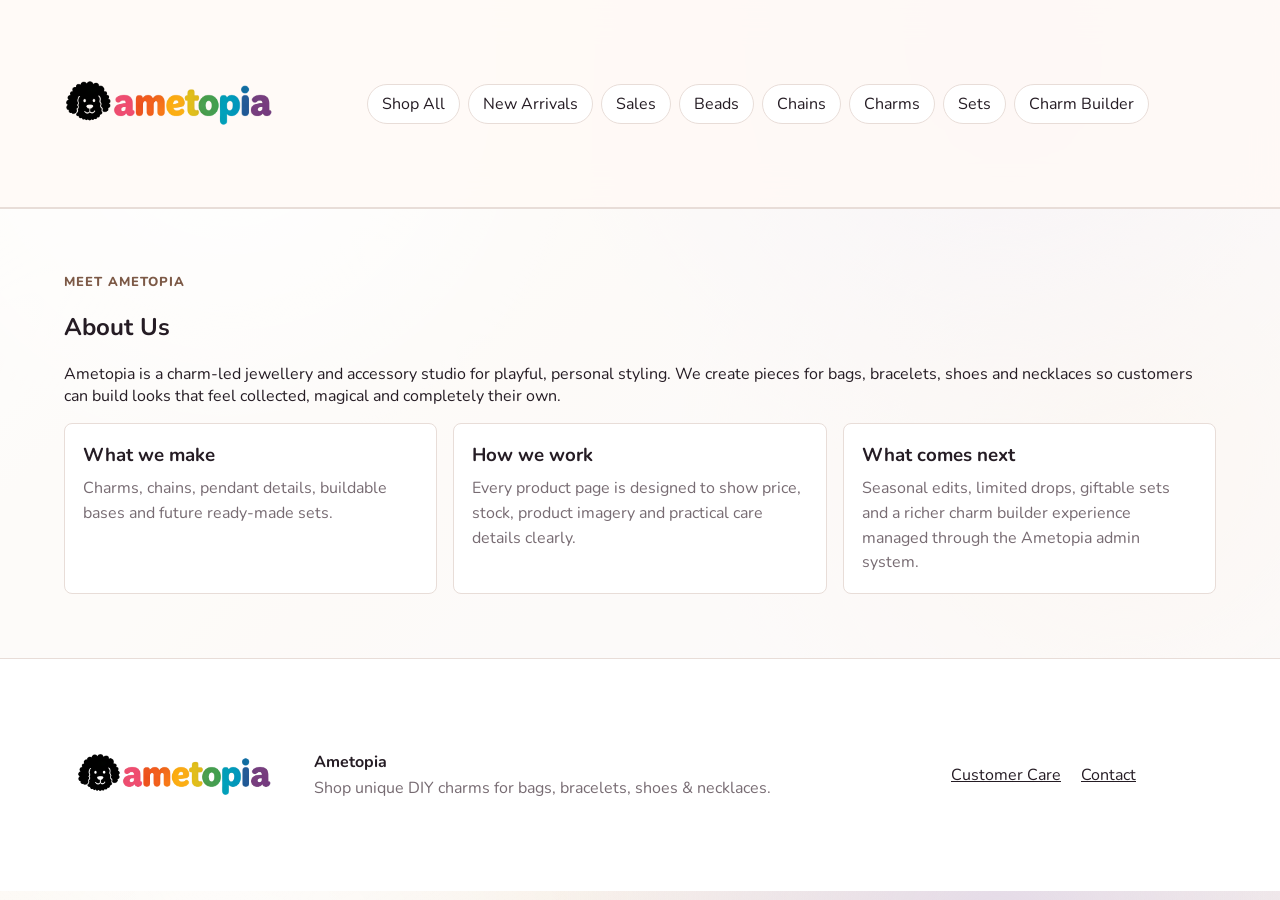
==== about.html @ 1df67c60 "Build Ametopia storefront" ====
<!doctype html>
<html lang="en">
  <head>
    <meta charset="utf-8">
    <meta name="viewport" content="width=device-width, initial-scale=1">
    <title>Meet Ametopia | About Us</title>
    <link rel="stylesheet" href="styles.css">
  </head>
  <body>
    <header class="site-header">
      <a class="brand" href="index.html#home" aria-label="Ametopia home"><img src="assets/ametopia-logo.png" alt="Ametopia"></a>
      <nav class="nav" aria-label="Main navigation">
        <a href="index.html?filter=all#shop">Shop All</a>
        <a href="index.html#newArrivalsSection">New Arrivals</a>
        <a href="index.html#salesSection">Sales</a>
        <a href="index.html?filter=Beads#shop">Beads</a>
        <a href="index.html?filter=Chains#shop">Chains</a>
        <a href="index.html?filter=Charms#shop">Charms</a>
        <a href="index.html#setsSection">Sets</a>
        <a href="builder.html">Charm Builder</a>
      </nav>
    </header>
    <main class="content-page">
      <section class="terms-panel standalone-page">
        <p class="kicker">Meet Ametopia</p>
        <h1>About Us</h1>
        <p>Ametopia is a charm-led jewellery and accessory studio for playful, personal styling. We create pieces for bags, bracelets, shoes and necklaces so customers can build looks that feel collected, magical and completely their own.</p>
        <div class="terms-grid">
          <article><h3>What we make</h3><p>Charms, chains, pendant details, buildable bases and future ready-made sets.</p></article>
          <article><h3>How we work</h3><p>Every product page is designed to show price, stock, product imagery and practical care details clearly.</p></article>
          <article><h3>What comes next</h3><p>Seasonal edits, limited drops, giftable sets and a richer charm builder experience managed through the Ametopia admin system.</p></article>
        </div>
      </section>
    </main>
    <footer>
      <img src="assets/ametopia-logo.png" alt="Ametopia">
      <div><strong>Ametopia</strong><p>Shop unique DIY charms for bags, bracelets, shoes & necklaces.</p></div>
      <a href="customer-care.html">Customer Care</a>
      <a href="contact.html">Contact</a>
    </footer>
  </body>
</html>
---- styles.css ----
@import url("https://fonts.googleapis.com/css2?family=Nunito:wght@300;400;500;600;700;800&display=swap");

:root {
  color-scheme: light;
  --ink: #251c24;
  --muted: #776b72;
  --line: #e8ddd8;
  --rose: #b9868f;
  --mauve: #9f8aa8;
  --sage: #8f9d8a;
  --brown: #7c5946;
  --brown-light: #b68b72;
  --cream: #fbf4ea;
  --mist: #f3eef7;
  --paper: #fcf8f2;
  --photo-bg: #fffaf7;
  --white: #ffffff;
  --shadow: 0 18px 50px rgba(74, 56, 70, 0.13);
}

* { box-sizing: border-box; }
[hidden] { display: none !important; }
html { scroll-behavior: smooth; }
body {
  margin: 0;
  background:
    radial-gradient(circle at 18% 12%, rgba(255, 255, 255, 0.95), transparent 22rem),
    radial-gradient(circle at 78% 4%, rgba(221, 211, 232, 0.7), transparent 28rem),
    radial-gradient(circle at 88% 52%, rgba(245, 225, 204, 0.74), transparent 28rem),
    linear-gradient(135deg, #fcf8f2 0%, #f7efe7 42%, #f2eef6 100%);
  color: var(--ink);
  font-family: Nunito, ui-sans-serif, system-ui, -apple-system, BlinkMacSystemFont, "Segoe UI", sans-serif;
  letter-spacing: 0;
}
h1, h2, h3, h4, h5, h6, button, input, select { font-family: inherit; }
button, input, select, textarea { font: inherit; }
button, a { color: inherit; }
button { cursor: pointer; }
img { max-width: 100%; display: block; }

.announcement {
  position: relative;
  overflow: hidden;
  width: 100%;
  min-height: 44px;
  background: #f7d9e4;
  padding: 0;
  font-size: 14px;
  color: #33242c;
  border-bottom: 1px solid rgba(124, 89, 70, 0.16);
  isolation: isolate;
}
.announcement-track {
  position: relative;
  z-index: 1;
  display: flex;
  width: max-content;
  min-height: 44px;
  align-items: center;
  gap: 54px;
  padding-inline: 28px;
  font-weight: 800;
  white-space: nowrap;
  animation: announcement-slide 24s linear infinite;
  text-shadow:
    0 1px 0 rgba(255, 255, 255, 0.78),
    0 0 12px rgba(255, 255, 255, 0.7);
}
.announcement-track span::before {
  content: "*";
  margin-right: 18px;
  color: var(--brown);
}
@keyframes announcement-slide {
  from { transform: translateX(0); }
  to { transform: translateX(-50%); }
}

.site-header {
  position: sticky;
  top: 0;
  z-index: 20;
  display: grid;
  grid-template-columns: 235px 1fr auto;
  gap: 22px;
  align-items: center;
  min-height: 82px;
  padding: 12px clamp(16px, 4vw, 56px);
  background: rgba(255, 250, 247, 0.94);
  border-bottom: 1px solid var(--line);
  backdrop-filter: blur(18px);
}
.brand img { width: 260px; height: auto; object-fit: contain; object-position: left center; }
.nav { display: flex; justify-content: center; gap: 8px; flex-wrap: wrap; }
.nav button,
.nav a,
.category-band button,
.category-band a,
.secondary-button,
.secondary-link {
  border: 1px solid var(--line);
  background: white;
  color: var(--ink);
  text-decoration: none;
}
.nav button,
.nav a {
  min-height: 40px;
  padding: 0 14px;
  border-radius: 999px;
  display: inline-flex;
  align-items: center;
}
.nav button.active { background: #efe4ec; border-color: #c7adbd; color: #694a5d; }
.header-actions { display: flex; align-items: center; gap: 10px; }
.search {
  display: grid;
  gap: 3px;
  font-size: 11px;
  text-transform: uppercase;
  color: var(--muted);
}
.search input, select, .filters input, .builder-form input, .builder-form select, .checkout input, .checkout select, .account-form input, .ops-panel input, .ops-panel textarea {
  min-height: 42px;
  border: 1px solid var(--line);
  border-radius: 8px;
  padding: 0 12px;
  background: white;
  color: var(--ink);
}
.icon-button {
  min-width: 42px;
  height: 42px;
  border: 1px solid var(--line);
  border-radius: 999px;
  background: white;
  display: inline-grid;
  place-items: center;
  padding: 0 12px;
  font-weight: 800;
}
.icon-button span {
  display: inline-grid;
  place-items: center;
  min-width: 20px;
  height: 20px;
  margin-left: 4px;
  border-radius: 50%;
  background: var(--brown);
  color: white;
  font-size: 12px;
}

.hero {
  min-height: calc(100vh - 120px);
  display: grid;
  grid-template-columns: 1fr;
  grid-template-rows: auto minmax(280px, 1fr);
  gap: clamp(24px, 4vw, 44px);
  align-items: start;
  padding: clamp(34px, 5vw, 58px) clamp(16px, 5vw, 72px) clamp(28px, 4vw, 46px);
  background: url("assets/hero-dream-cosmos.png") center / cover no-repeat;
  position: relative;
  overflow: hidden;
}
.hero::before {
  content: "";
  position: absolute;
  inset: 0;
  z-index: 0;
  background: url("assets/hero-dream-cosmos.png") center / cover no-repeat;
  opacity: 1;
}
.hero::after {
  content: "";
  position: absolute;
  inset: 0;
  z-index: 1;
  background:
    linear-gradient(180deg, rgba(255, 255, 255, 0.82) 0%, rgba(255, 255, 255, 0.42) 42%, rgba(255, 255, 255, 0.06) 100%),
    linear-gradient(0deg, rgba(255, 246, 250, 0.12), rgba(255, 246, 250, 0.12));
  pointer-events: none;
}
.hero-copy {
  position: relative;
  z-index: 2;
  max-width: 980px;
}
.hero h1 {
  margin: 2px 0 14px;
  font-size: clamp(58px, 10vw, 142px);
  line-height: 0.88;
}
.rainbow-word span:nth-child(1) { color: #ef4d78; }
.rainbow-word span:nth-child(2) { color: #f36f2d; }
.rainbow-word span:nth-child(3) { color: #e9b51d; }
.rainbow-word span:nth-child(4) { color: #d3bd25; }
.rainbow-word span:nth-child(5) { color: #49a45e; }
.rainbow-word span:nth-child(6) { color: #09a5bd; }
.rainbow-word span:nth-child(7) { color: #2875ba; }
.rainbow-word span:nth-child(8) { color: #8d4b9e; }
.hero p { max-width: 600px; font-size: clamp(18px, 2vw, 24px); color: #4f3b48; }
.hero-subcopy {
  margin-top: 8px;
  font-size: clamp(16px, 1.5vw, 19px) !important;
  color: var(--muted) !important;
}
.kicker {
  margin: 0 0 8px;
  color: #7c5946;
  font-size: 13px;
  font-weight: 800;
  letter-spacing: 0.08em;
  text-transform: uppercase;
}
.hero-actions { display: flex; gap: 12px; flex-wrap: wrap; margin-top: 26px; }
.primary-link, .primary-button {
  border: 0;
  border-radius: 8px;
  padding: 13px 18px;
  color: white;
  text-decoration: none;
  font-weight: 800;
  background: var(--brown);
  box-shadow: 0 10px 22px rgba(124, 89, 70, 0.2);
}
.secondary-link, .secondary-button {
  border-radius: 8px;
  padding: 12px 16px;
  text-decoration: none;
  font-weight: 800;
  color: var(--brown);
}
.hero-gallery {
  position: relative;
  z-index: 2;
  width: min(100%, 1180px);
  height: clamp(300px, 42vw, 560px);
  margin: 0 auto;
  display: grid;
  grid-template-columns: minmax(0, 1.35fr) minmax(220px, 0.65fr);
  grid-template-rows: 1fr 1fr;
  gap: clamp(10px, 1.3vw, 16px);
  align-items: stretch;
  padding: 0;
}
.hero-gallery img {
  width: 100%;
  height: 100%;
  min-height: 0;
  object-fit: cover;
  object-position: center;
  background: var(--photo-bg);
  border-radius: 8px;
  box-shadow: 0 20px 54px rgba(89, 61, 74, 0.16);
  transition: opacity 220ms ease, transform 220ms ease;
}
.hero-gallery .hero-main { grid-row: span 2; min-height: 100%; }
.hero-dots {
  position: absolute;
  z-index: 3;
  right: max(clamp(18px, 4vw, 56px), calc((100vw - 1180px) / 2 + 18px));
  bottom: clamp(36px, 5vw, 58px);
  display: flex;
  gap: 10px;
}
.hero-dots button {
  width: 10px;
  height: 10px;
  padding: 0;
  border: 1px solid rgba(124, 89, 70, 0.45);
  border-radius: 50%;
  background: rgba(255, 255, 255, 0.75);
}
.hero-dots button.active {
  background: var(--brown);
  border-color: var(--brown);
}

.service-strip {
  display: grid;
  grid-template-columns: repeat(4, 1fr);
  gap: 1px;
  background: var(--line);
  border-block: 1px solid var(--line);
}
.service-strip div {
  min-height: 92px;
  padding: 18px clamp(14px, 3vw, 28px);
  background: white;
}
.service-strip strong, .service-strip span { display: block; }
.service-strip span { margin-top: 4px; color: var(--muted); font-size: 14px; }

.subscribe-band {
  display: grid;
  grid-template-columns: 1fr minmax(280px, 460px);
  gap: 18px;
  align-items: center;
  padding: 30px clamp(16px, 5vw, 72px);
  background: rgba(255, 255, 255, 0.72);
  border-bottom: 1px solid var(--line);
  backdrop-filter: blur(14px);
}
.subscribe-band h2 {
  margin: 0;
  font-size: clamp(26px, 3vw, 42px);
  line-height: 1.05;
}
.subscribe-band form {
  display: grid;
  grid-template-columns: 1fr auto;
  gap: 10px;
}
.subscribe-band input {
  min-height: 46px;
  border: 1px solid var(--line);
  border-radius: 8px;
  padding: 0 14px;
  background: white;
}
#subscribeMessage {
  grid-column: 1 / -1;
  margin: 0;
  color: var(--brown);
  font-weight: 800;
}

.category-band {
  display: grid;
  grid-template-columns: repeat(4, 1fr);
  gap: 14px;
  padding: 34px clamp(16px, 5vw, 72px);
}
.category-band button,
.category-band a {
  position: relative;
  overflow: hidden;
  min-height: 220px;
  border-radius: 8px;
  padding: 0;
  display: block;
}
.category-band img { width: 100%; height: 220px; object-fit: contain; background: var(--photo-bg); }
.category-band span {
  position: absolute;
  left: 14px;
  bottom: 14px;
  padding: 8px 12px;
  border-radius: 8px;
  background: rgba(255,255,255,0.9);
  font-weight: 900;
}

.shop-shell {
  display: grid;
  grid-template-columns: 280px 1fr;
  gap: 28px;
  padding: 24px clamp(16px, 5vw, 72px) 60px;
}
.filters {
  align-self: start;
  position: sticky;
  top: 112px;
  display: grid;
  gap: 16px;
  padding: 18px;
  background: white;
  border: 1px solid var(--line);
  border-radius: 8px;
}
.filters h2 { margin: 0; }
.filters label, .builder-form label, .checkout label, .account-form label, .ops-panel label {
  display: grid;
  gap: 8px;
  color: var(--muted);
  font-size: 13px;
  font-weight: 700;
}
.filters .check {
  display: flex;
  align-items: center;
}
.swatches { display: flex; flex-wrap: wrap; gap: 8px; }
.swatch {
  width: 30px;
  height: 30px;
  border: 2px solid white;
  outline: 1px solid var(--line);
  border-radius: 50%;
}
.swatch.active { outline: 3px solid #222; }
.section-heading {
  display: flex;
  justify-content: space-between;
  align-items: end;
  gap: 16px;
  margin-bottom: 18px;
}
.section-heading h2 { margin: 0; font-size: clamp(30px, 4vw, 54px); line-height: 1; }
.product-grid {
  display: grid;
  grid-template-columns: repeat(4, minmax(0, 1fr));
  gap: 18px;
}
.featured-section,
.builder-page {
  padding: clamp(34px, 5vw, 68px) clamp(16px, 5vw, 72px);
}
.sale-promo-grid {
  display: grid;
  grid-template-columns: repeat(2, minmax(0, 1fr));
  gap: 14px;
  margin-bottom: 18px;
}
.sale-promo-grid article {
  border: 1px solid var(--line);
  border-radius: 8px;
  padding: 16px;
  background: white;
}
.sale-promo-grid p {
  margin: 6px 0 0;
  color: var(--muted);
}
.product-card {
  min-width: 0;
  background: white;
  border: 1px solid var(--line);
  border-radius: 8px;
  overflow: hidden;
}
.product-card figure { margin: 0; position: relative; background: var(--photo-bg); }
.product-image-button,
.product-title-button,
.zoom-trigger {
  width: 100%;
  border: 0;
  padding: 0;
  background: transparent;
  color: inherit;
  text-align: left;
}
.product-image-button {
  position: relative;
  display: block;
  background: var(--photo-bg);
}
.product-card img { width: 100%; aspect-ratio: 1; object-fit: contain; background: var(--photo-bg); }
.badge {
  position: absolute;
  top: 10px;
  left: 10px;
  padding: 6px 9px;
  border-radius: 999px;
  background: rgba(255, 255, 255, 0.92);
  font-size: 12px;
  font-weight: 900;
}
.card-body { display: grid; gap: 10px; padding: 14px; }
.product-title { display: flex; justify-content: space-between; gap: 10px; font-weight: 900; }
.price-stack {
  display: grid;
  justify-items: end;
  gap: 2px;
}
.price-stack s {
  color: var(--muted);
  font-size: 12px;
  font-weight: 700;
}
.product-meta { color: var(--muted); font-size: 14px; min-height: 42px; }
.rating { color: #7c5946; font-size: 13px; min-height: 20px; }
.purchase-row label {
  display: inline-flex;
  align-items: center;
  gap: 8px;
  color: var(--muted);
  font-size: 13px;
}
.purchase-row input,
.modal-grid input {
  width: 72px;
  min-height: 36px;
  border: 1px solid var(--line);
  border-radius: 8px;
  padding: 0 10px;
}
.card-actions { display: grid; grid-template-columns: 42px 1fr; gap: 8px; }
.card-actions.one-action { grid-template-columns: 1fr; }
.quick-view, .add-cart {
  min-height: 42px;
  border-radius: 8px;
  border: 1px solid var(--line);
  background: white;
  font-weight: 800;
}
.add-cart { background: var(--ink); color: white; border-color: var(--ink); }
.quick-view.saved { background: #efe4ec; border-color: #c7adbd; color: #694a5d; }

.builder, .admin {
  margin: 0 clamp(16px, 5vw, 72px) 60px;
  padding: clamp(22px, 4vw, 42px);
  border-radius: 8px;
  background: white;
  border: 1px solid var(--line);
}
.builder {
  display: grid;
  grid-template-columns: 0.8fr 1.2fr;
  gap: 28px;
  background: linear-gradient(115deg, rgba(255,255,255,0.92), rgba(247,236,226,0.92) 48%, rgba(240,233,247,0.96));
}
.builder h2 { margin: 0 0 10px; font-size: clamp(34px, 5vw, 70px); line-height: 0.95; }
.builder-form {
  display: grid;
  grid-template-columns: repeat(4, minmax(0, 1fr));
  gap: 14px;
  align-items: end;
}

.ops-grid {
  display: grid;
  grid-template-columns: 1.3fr 1fr 0.8fr 0.9fr;
  gap: 14px;
}
.admin-ops-grid {
  grid-template-columns: repeat(3, minmax(280px, 1fr));
  align-items: start;
}
.admin-kpi-grid {
  display: grid;
  grid-template-columns: repeat(5, minmax(0, 1fr));
  gap: 12px;
  margin-bottom: 14px;
}
.admin-kpi-grid div {
  display: grid;
  gap: 6px;
  padding: 14px;
  border: 1px solid var(--line);
  border-radius: 8px;
  background: white;
}
.admin-kpi-grid strong { font-size: 22px; }
.admin-kpi-grid span { color: var(--muted); font-size: 13px; }
.ops-panel {
  min-height: 170px;
  border: 1px solid var(--line);
  border-radius: 8px;
  padding: 14px;
  background: #fffdfb;
}
.ops-panel h3 { margin: 0 0 12px; }
.admin-row, .cart-row, .order-row {
  display: grid;
  grid-template-columns: 1fr auto;
  gap: 10px;
  align-items: center;
  padding: 10px 0;
  border-top: 1px solid var(--line);
}
.admin-row input { width: 82px; }
.admin-ops-grid .admin-row {
  grid-template-columns: minmax(0, 1fr) auto auto;
}
.admin-ops-grid .order-row {
  grid-template-columns: minmax(0, 1fr) auto;
}
.ops-panel label {
  margin-top: 10px;
}
.ops-panel textarea {
  width: 100%;
  min-height: 96px;
  padding: 10px 12px;
  resize: vertical;
  font: inherit;
}
.ops-panel select {
  min-height: 42px;
  border: 1px solid var(--line);
  border-radius: 8px;
  padding: 0 12px;
  background: white;
}
.admin-actions {
  display: grid;
  gap: 8px;
  justify-items: end;
}
.admin-actions button,
.ops-panel button {
  min-height: 34px;
  border: 1px solid var(--line);
  border-radius: 8px;
  padding: 0 10px;
  background: white;
  color: var(--brown);
  font-weight: 800;
}
.wide-panel {
  grid-column: span 2;
}
.admin-edit-card {
  display: grid;
  gap: 10px;
  padding: 12px 0;
  border-top: 1px solid var(--line);
}
.admin-card-head {
  display: flex;
  justify-content: space-between;
  gap: 10px;
  align-items: center;
}
.admin-edit-grid {
  display: grid;
  grid-template-columns: repeat(3, minmax(0, 1fr));
  gap: 10px;
}
.admin-edit-card textarea {
  min-height: 78px;
}
.admin-data-tools {
  display: grid;
  grid-template-columns: minmax(0, 1fr) 170px;
  gap: 10px;
  margin-bottom: 12px;
}
.admin-split {
  display: grid;
  grid-template-columns: minmax(260px, 0.9fr) minmax(320px, 1.1fr);
  gap: 14px;
  align-items: start;
}
.admin-compact-list {
  max-height: 620px;
  overflow: auto;
  border: 1px solid var(--line);
  border-radius: 8px;
  background: white;
}
.admin-list-row {
  width: 100%;
  display: grid;
  grid-template-columns: minmax(0, 1fr) 70px 94px;
  gap: 10px;
  align-items: center;
  min-height: 58px;
  padding: 10px 12px;
  border: 0;
  border-bottom: 1px solid var(--line);
  background: white;
  color: var(--ink);
  text-align: left;
}
.admin-list-row.active {
  background: #fff4ef;
  outline: 2px solid rgba(124, 89, 70, 0.22);
  outline-offset: -2px;
}
.admin-list-row small {
  display: block;
  color: var(--muted);
  margin-top: 3px;
  overflow: hidden;
  text-overflow: ellipsis;
  white-space: nowrap;
}
.admin-editor-panel {
  display: grid;
  gap: 10px;
  border: 1px solid var(--line);
  border-radius: 8px;
  padding: 14px;
  background: white;
}
.admin-editor-image {
  width: 100%;
  max-height: 180px;
  object-fit: contain;
  border-radius: 8px;
  background: var(--photo-bg);
}

footer {
  display: grid;
  grid-template-columns: 230px minmax(220px, 1fr) repeat(6, auto);
  gap: 20px;
  align-items: center;
  padding: 30px clamp(16px, 5vw, 72px);
  border-top: 1px solid var(--line);
  background: white;
}
footer img { width: 220px; height: auto; }
footer p { margin: 4px 0 0; color: var(--muted); }

.terms-panel {
  padding: clamp(34px, 5vw, 64px) clamp(16px, 5vw, 72px);
  background: rgba(255, 255, 255, 0.72);
  border-top: 1px solid var(--line);
}
.terms-panel .section-heading { margin-bottom: 18px; }
.terms-grid {
  display: grid;
  grid-template-columns: repeat(3, minmax(0, 1fr));
  gap: 16px;
}
.terms-grid article {
  background: white;
  border: 1px solid var(--line);
  border-radius: 8px;
  padding: 18px;
}
.terms-grid h3 { margin: 0 0 8px; }
.terms-grid p { margin: 0; color: var(--muted); line-height: 1.55; }
.legal-note {
  margin-top: 18px;
  color: var(--muted);
  line-height: 1.6;
}

.drawer {
  position: fixed;
  inset: 0 0 0 auto;
  z-index: 50;
  width: min(460px, 100vw);
  display: grid;
  grid-template-rows: auto 1fr auto;
  background: white;
  transform: translateX(105%);
  transition: transform 180ms ease;
  box-shadow: var(--shadow);
}
.drawer.open { transform: translateX(0); }
.drawer-head {
  display: flex;
  justify-content: space-between;
  align-items: center;
  padding: 18px;
  border-bottom: 1px solid var(--line);
}
#cartItems { overflow: auto; padding: 8px 18px; }
.cart-row { grid-template-columns: 72px 1fr auto; }
.cart-row img { width: 64px; height: 64px; object-fit: contain; border-radius: 8px; background: var(--photo-bg); }
.qty { display: flex; align-items: center; gap: 8px; }
.qty button { width: 28px; height: 28px; border-radius: 50%; border: 1px solid var(--line); background: white; }
.cart-summary {
  display: grid;
  gap: 12px;
  padding: 18px;
  border-top: 1px solid var(--line);
}
.cart-summary div { display: flex; justify-content: space-between; }
.total { font-size: 22px; }
.scrim {
  position: fixed;
  inset: 0;
  z-index: 40;
  background: rgba(31, 23, 34, 0.28);
  opacity: 0;
  pointer-events: none;
  transition: opacity 180ms ease;
}
.scrim.open { opacity: 1; pointer-events: auto; }

dialog {
  border: 1px solid var(--line);
  border-radius: 8px;
  box-shadow: var(--shadow);
  width: min(760px, calc(100vw - 28px));
}
.image-zoom-dialog {
  width: min(980px, calc(100vw - 28px));
}
.image-zoom-dialog img {
  width: 100%;
  max-height: 82vh;
  object-fit: contain;
  background: var(--photo-bg);
}
dialog::backdrop { background: rgba(31, 23, 34, 0.28); }
.checkout, .account-form, .product-modal { display: grid; gap: 18px; padding: 10px; }
.payment-note {
  margin: -4px 0 0;
  color: var(--muted);
  font-size: 13px;
  line-height: 1.5;
}
.card-fields {
  display: grid;
  grid-template-columns: 1fr 0.55fr 0.45fr;
  gap: 14px;
}
.checkout-grid {
  display: grid;
  grid-template-columns: repeat(2, minmax(0, 1fr));
  gap: 14px;
}
.close-dialog { justify-self: end; }
.modal-grid { display: grid; grid-template-columns: 0.9fr 1.1fr; gap: 18px; }
.modal-grid img { border-radius: 8px; background: var(--photo-bg); }
.modal-product-image {
  width: 100%;
  aspect-ratio: 1;
  object-fit: contain;
}
.empty { padding: 20px 0; color: var(--muted); }

.builder-layout {
  display: grid;
  grid-template-columns: minmax(0, 1.2fr) minmax(320px, 0.8fr);
  gap: 22px;
  align-items: start;
}
.builder-choice-grid {
  display: grid;
  grid-template-columns: repeat(3, minmax(0, 1fr));
  gap: 14px;
  margin: 14px 0 28px;
}
.builder-choice {
  display: grid;
  gap: 8px;
  border: 1px solid var(--line);
  border-radius: 8px;
  padding: 12px;
  background: white;
  color: var(--ink);
  text-align: left;
}
.builder-choice.active { outline: 2px solid var(--brown); }
.builder-choice img {
  width: 100%;
  aspect-ratio: 1;
  object-fit: contain;
  background: var(--photo-bg);
}
.builder-preview {
  position: sticky;
  top: 18px;
  display: grid;
  gap: 16px;
  border: 1px solid var(--line);
  border-radius: 8px;
  padding: 16px;
  background: white;
}
.creation-canvas {
  position: relative;
  min-height: 360px;
  display: grid;
  place-items: center;
  overflow: hidden;
  border-radius: 8px;
  background: var(--photo-bg);
}
.creation-base {
  width: 78%;
  max-height: 280px;
  object-fit: contain;
}
.creation-charms {
  position: absolute;
  left: 12%;
  right: 12%;
  top: 43%;
  display: flex;
  justify-content: center;
  gap: 8px;
  flex-wrap: wrap;
}
.creation-charms img {
  width: 54px;
  height: 54px;
  object-fit: contain;
  border-radius: 50%;
  background: rgba(255, 250, 247, 0.82);
  box-shadow: 0 8px 18px rgba(74, 56, 70, 0.14);
}
.creation-item {
  position: relative;
  display: inline-grid;
  padding-top: 14px;
}
.creation-item::before {
  content: "";
  position: absolute;
  top: 0;
  left: 50%;
  width: 10px;
  height: 18px;
  border: 2px solid rgba(128, 91, 70, 0.45);
  border-bottom: 0;
  border-radius: 999px 999px 0 0;
  transform: translateX(-50%);
}
.creation-item button {
  position: absolute;
  top: -7px;
  right: -7px;
  width: 22px;
  height: 22px;
  border: 1px solid var(--line);
  border-radius: 50%;
  background: white;
  color: var(--brown);
  font-weight: 900;
  line-height: 1;
}
.builder-actions {
  display: flex;
  flex-wrap: wrap;
  gap: 10px;
  margin-top: 14px;
}
.builder-effect-link {
  position: relative;
  overflow: visible;
}
.click-particle {
  position: fixed;
  z-index: 9999;
  pointer-events: none;
  color: #9a5a8d;
  font-size: 22px;
  font-weight: 900;
  animation: click-pop 880ms ease-out forwards;
}
.click-particle.magic { color: #a36bc0; text-shadow: 0 0 12px rgba(255, 235, 167, 0.9); }
.click-particle.hearts { color: #e55b83; }
.click-particle.paws { color: #7c5946; }
@keyframes click-pop {
  0% { opacity: 0; transform: translate(-50%, -50%) scale(0.45); }
  20% { opacity: 1; }
  100% { opacity: 0; transform: translate(calc(-50% + var(--x)), calc(-50% + var(--y))) scale(1.25) rotate(18deg); }
}

.admin-body {
  min-height: 100vh;
}
.admin-login {
  min-height: 100vh;
  display: grid;
  place-items: center;
  padding: 24px;
}
.admin-login form {
  width: min(430px, 100%);
  display: grid;
  gap: 16px;
  padding: 28px;
  border: 1px solid var(--line);
  border-radius: 8px;
  background: rgba(255, 255, 255, 0.86);
  box-shadow: var(--shadow);
  backdrop-filter: blur(18px);
}
.admin-login img {
  width: 190px;
}
.admin-login h1 {
  margin: 0;
  font-size: 38px;
}
.admin-login label {
  display: grid;
  gap: 8px;
  color: var(--muted);
  font-size: 13px;
  font-weight: 800;
}
.admin-hint {
  margin: 0;
  color: var(--muted);
  font-size: 13px;
}
.admin-dashboard {
  min-height: 100vh;
}
.admin-topbar {
  display: grid;
  grid-template-columns: 190px minmax(180px, 0.7fr) minmax(340px, 1.3fr) auto;
  gap: 18px;
  align-items: center;
  padding: 18px clamp(16px, 5vw, 72px);
  background: rgba(255, 255, 255, 0.78);
  border-bottom: 1px solid var(--line);
  backdrop-filter: blur(18px);
}
.admin-section-nav { justify-content: flex-start; }
.admin-topbar h1 {
  margin: 0;
  font-size: 30px;
}

@media (max-width: 1080px) {
  .site-header { grid-template-columns: 1fr; }
  .admin-topbar { grid-template-columns: 1fr; }
  .nav { justify-content: flex-start; overflow-x: auto; flex-wrap: nowrap; padding-bottom: 3px; }
  .header-actions { justify-content: space-between; }
  .search { flex: 1; }
  .product-grid { grid-template-columns: repeat(3, minmax(0, 1fr)); }
  .ops-grid, .service-strip { grid-template-columns: repeat(2, 1fr); }
  .admin-ops-grid { grid-template-columns: repeat(2, minmax(280px, 1fr)); }
  .admin-kpi-grid { grid-template-columns: repeat(3, 1fr); }
  .builder-layout { grid-template-columns: 1fr; }
  .builder-choice-grid { grid-template-columns: repeat(2, minmax(0, 1fr)); }
  .builder, .builder-form { grid-template-columns: 1fr 1fr; }
}

@media (max-width: 760px) {
  .hero, .shop-shell, .builder, footer, .modal-grid { grid-template-columns: 1fr; }
  .hero {
    min-height: auto;
    align-items: start;
    padding-top: 46px;
  }
  .hero::after {
    background:
      linear-gradient(180deg, rgba(255, 255, 255, 0.9) 0%, rgba(255, 255, 255, 0.65) 48%, rgba(255, 255, 255, 0.14) 100%),
      linear-gradient(0deg, rgba(255, 250, 247, 0.2), rgba(255, 250, 247, 0.2));
  }
  .hero-gallery {
    width: 100%;
    height: 390px;
    grid-template-columns: 1fr 1fr;
  }
  .hero-gallery .hero-main { min-height: 100%; }
  .category-band, .product-grid, .service-strip, .ops-grid, .checkout-grid, .terms-grid { grid-template-columns: 1fr 1fr; }
  .admin-ops-grid, .admin-kpi-grid { grid-template-columns: 1fr; }
  .wide-panel { grid-column: span 1; }
  .admin-edit-grid { grid-template-columns: 1fr; }
  .admin-split, .admin-data-tools { grid-template-columns: 1fr; }
  .filters { position: static; }
  .builder-form { grid-template-columns: 1fr; }
  footer { text-align: left; }
  .card-fields { grid-template-columns: 1fr; }
}

@media (max-width: 520px) {
  .header-actions { display: grid; grid-template-columns: 1fr auto auto; width: 100%; }
  .category-band, .product-grid, .service-strip, .ops-grid, .checkout-grid, .terms-grid { grid-template-columns: 1fr; }
  .brand img { width: 220px; }
  .builder-choice-grid { grid-template-columns: 1fr; }
  .hero-gallery {
    height: 330px;
    grid-template-columns: 1fr 1fr;
  }
  .hero-gallery .hero-main { grid-row: span 2; }
}
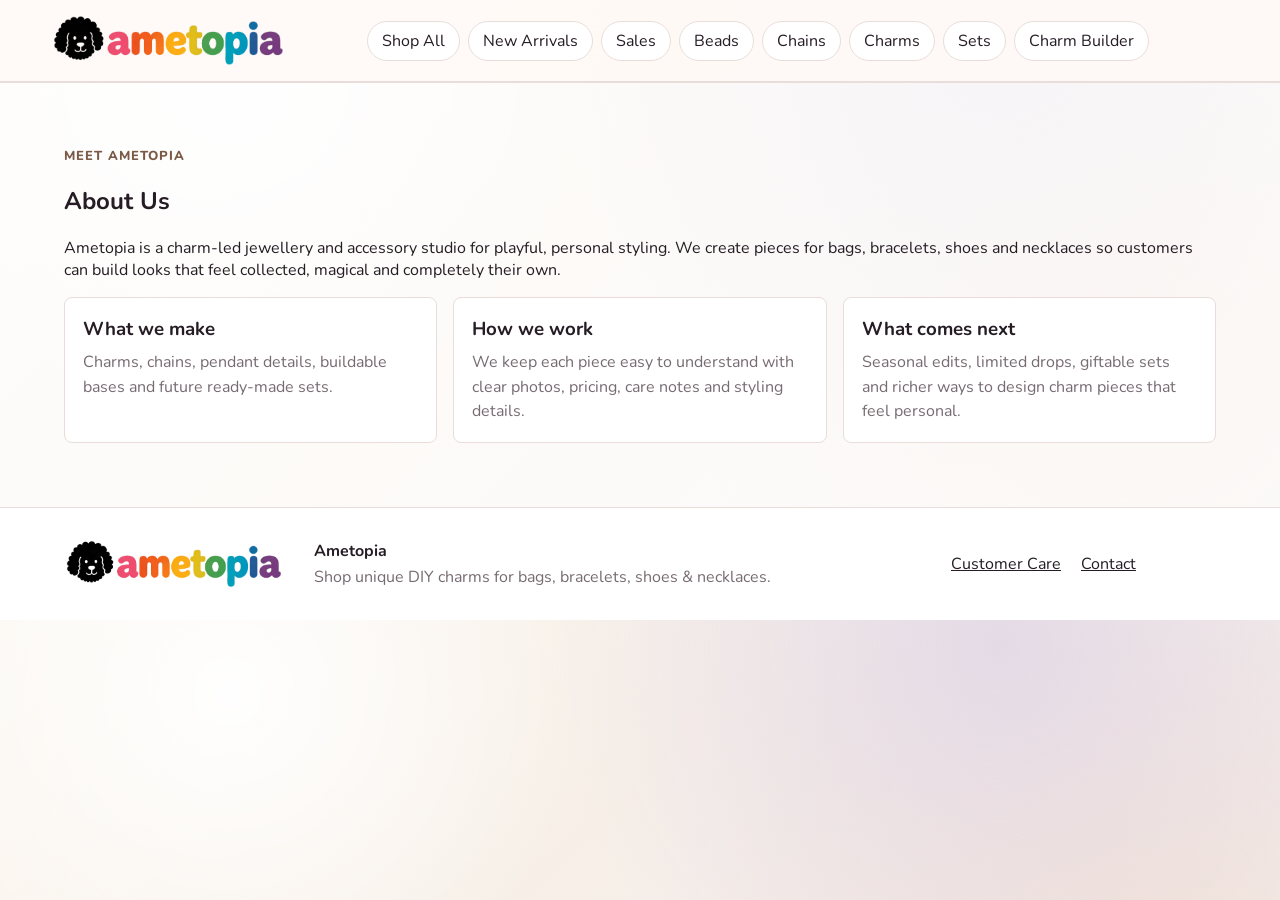
==== commit 1d5ab89b: "Apply Taste Skill ecommerce refinements" ====
--- a/about.html
+++ b/about.html
@@ -8,7 +8,7 @@
   </head>
   <body>
     <header class="site-header">
-      <a class="brand" href="index.html#home" aria-label="Ametopia home"><img src="assets/ametopia-logo.png" alt="Ametopia"></a>
+      <a class="brand" href="index.html#home" aria-label="Ametopia home"><img src="assets/ametopia-logo-cropped.png" alt="Ametopia"></a>
       <nav class="nav" aria-label="Main navigation">
         <a href="index.html?filter=all#shop">Shop All</a>
         <a href="index.html#newArrivalsSection">New Arrivals</a>
@@ -27,13 +27,13 @@
         <p>Ametopia is a charm-led jewellery and accessory studio for playful, personal styling. We create pieces for bags, bracelets, shoes and necklaces so customers can build looks that feel collected, magical and completely their own.</p>
         <div class="terms-grid">
           <article><h3>What we make</h3><p>Charms, chains, pendant details, buildable bases and future ready-made sets.</p></article>
-          <article><h3>How we work</h3><p>Every product page is designed to show price, stock, product imagery and practical care details clearly.</p></article>
-          <article><h3>What comes next</h3><p>Seasonal edits, limited drops, giftable sets and a richer charm builder experience managed through the Ametopia admin system.</p></article>
+          <article><h3>How we work</h3><p>We keep each piece easy to understand with clear photos, pricing, care notes and styling details.</p></article>
+          <article><h3>What comes next</h3><p>Seasonal edits, limited drops, giftable sets and richer ways to design charm pieces that feel personal.</p></article>
         </div>
       </section>
     </main>
     <footer>
-      <img src="assets/ametopia-logo.png" alt="Ametopia">
+      <img src="assets/ametopia-logo-cropped.png" alt="Ametopia">
       <div><strong>Ametopia</strong><p>Shop unique DIY charms for bags, bracelets, shoes & necklaces.</p></div>
       <a href="customer-care.html">Customer Care</a>
       <a href="contact.html">Contact</a>
--- a/styles.css
+++ b/styles.css
@@ -20,9 +20,13 @@
 
 * { box-sizing: border-box; }
 [hidden] { display: none !important; }
-html { scroll-behavior: smooth; }
+html {
+  scroll-behavior: smooth;
+  overflow-x: clip;
+}
 body {
   margin: 0;
+  overflow-x: clip;
   background:
     radial-gradient(circle at 18% 12%, rgba(255, 255, 255, 0.95), transparent 22rem),
     radial-gradient(circle at 78% 4%, rgba(221, 211, 232, 0.7), transparent 28rem),
@@ -90,6 +94,11 @@
   border-bottom: 1px solid var(--line);
   backdrop-filter: blur(18px);
 }
+.brand {
+  display: inline-flex;
+  align-items: center;
+  min-width: 0;
+}
 .brand img { width: 260px; height: auto; object-fit: contain; object-position: left center; }
 .nav { display: flex; justify-content: center; gap: 8px; flex-wrap: wrap; }
 .nav button,
@@ -154,21 +163,23 @@
 .hero {
   min-height: calc(100vh - 120px);
   display: grid;
-  grid-template-columns: 1fr;
-  grid-template-rows: auto minmax(280px, 1fr);
+  grid-template-columns: minmax(300px, 0.78fr) minmax(360px, 1fr);
   gap: clamp(24px, 4vw, 44px);
-  align-items: start;
+  align-items: center;
   padding: clamp(34px, 5vw, 58px) clamp(16px, 5vw, 72px) clamp(28px, 4vw, 46px);
-  background: url("assets/hero-dream-cosmos.png") center / cover no-repeat;
+  background: url("assets/hero-pink-clouds.png") center / cover no-repeat;
   position: relative;
   overflow: hidden;
+  isolation: isolate;
 }
 .hero::before {
   content: "";
   position: absolute;
   inset: 0;
   z-index: 0;
-  background: url("assets/hero-dream-cosmos.png") center / cover no-repeat;
+  background:
+    linear-gradient(90deg, rgba(255, 250, 249, 0.84), rgba(255, 246, 251, 0.48) 46%, rgba(255, 246, 251, 0.12) 100%),
+    radial-gradient(circle at 72% 48%, rgba(255, 255, 255, 0.06), rgba(255, 222, 235, 0.18) 58%, rgba(104, 58, 85, 0.16) 100%);
   opacity: 1;
 }
 .hero::after {
@@ -177,8 +188,8 @@
   inset: 0;
   z-index: 1;
   background:
-    linear-gradient(180deg, rgba(255, 255, 255, 0.82) 0%, rgba(255, 255, 255, 0.42) 42%, rgba(255, 255, 255, 0.06) 100%),
-    linear-gradient(0deg, rgba(255, 246, 250, 0.12), rgba(255, 246, 250, 0.12));
+    linear-gradient(180deg, rgba(255, 255, 255, 0.12), transparent 38%, rgba(255, 236, 244, 0.2)),
+    radial-gradient(circle at 74% 50%, transparent 0%, rgba(255, 255, 255, 0.1) 42%, rgba(255, 216, 232, 0.24) 100%);
   pointer-events: none;
 }
 .hero-copy {
@@ -187,24 +198,56 @@
   max-width: 980px;
 }
 .hero h1 {
-  margin: 2px 0 14px;
-  font-size: clamp(58px, 10vw, 142px);
-  line-height: 0.88;
-}
-.rainbow-word span:nth-child(1) { color: #ef4d78; }
-.rainbow-word span:nth-child(2) { color: #f36f2d; }
-.rainbow-word span:nth-child(3) { color: #e9b51d; }
-.rainbow-word span:nth-child(4) { color: #d3bd25; }
-.rainbow-word span:nth-child(5) { color: #49a45e; }
-.rainbow-word span:nth-child(6) { color: #09a5bd; }
-.rainbow-word span:nth-child(7) { color: #2875ba; }
-.rainbow-word span:nth-child(8) { color: #8d4b9e; }
-.hero p { max-width: 600px; font-size: clamp(18px, 2vw, 24px); color: #4f3b48; }
+  margin: 0 0 16px;
+  line-height: 1;
+}
+.rainbow-word {
+  display: inline-flex;
+  flex-wrap: nowrap;
+  align-items: center;
+  gap: 0;
+  white-space: nowrap;
+  max-width: min(100%, 590px);
+  filter:
+    drop-shadow(0 20px 22px rgba(117, 78, 106, 0.16))
+    drop-shadow(0 7px 10px rgba(255, 255, 255, 0.82));
+}
+.rainbow-word img {
+  display: block;
+  flex: 0 0 auto;
+  width: auto;
+  height: clamp(74px, 6.8vw, 96px);
+  object-fit: contain;
+  filter:
+    drop-shadow(0 7px 9px rgba(112, 80, 106, 0.18))
+    drop-shadow(0 -3px 6px rgba(255, 255, 255, 0.72));
+}
+.rainbow-word img + img {
+  margin-left: clamp(-18px, -1.3vw, -10px);
+}
+.rainbow-word img:nth-child(1) { transform: translateY(2px) rotate(-1deg); }
+.rainbow-word img:nth-child(2) { transform: translateY(4px) rotate(1deg); }
+.rainbow-word img:nth-child(3) { transform: translateY(1px) rotate(-1deg); }
+.rainbow-word img:nth-child(4) { transform: translateY(-2px) rotate(0.5deg); }
+.rainbow-word img:nth-child(5) { transform: translateY(3px) rotate(-0.5deg); }
+.rainbow-word img:nth-child(6) { transform: translateY(3px) rotate(1deg); }
+.rainbow-word img:nth-child(7) { transform: translateY(3px) rotate(-1deg); }
+.rainbow-word img:nth-child(8) { transform: translateY(3px) rotate(1deg); }
+@media (max-width: 640px) {
+  .rainbow-word img {
+    height: clamp(46px, 11vw, 64px);
+  }
+  .rainbow-word img + img {
+    margin-left: clamp(-13px, -2.4vw, -8px);
+  }
+}
+.hero p { max-width: 600px; font-size: clamp(18px, 2vw, 24px); color: #4f3446; }
 .hero-subcopy {
   margin-top: 8px;
   font-size: clamp(16px, 1.5vw, 19px) !important;
-  color: var(--muted) !important;
-}
+  color: #6f5a66 !important;
+}
+.hero .kicker { color: #5b344e; }
 .kicker {
   margin: 0 0 8px;
   color: #7c5946;
@@ -230,6 +273,255 @@
   text-decoration: none;
   font-weight: 800;
   color: var(--brown);
+}
+.hero .primary-link {
+  background: #ffffff;
+  color: #2b1724;
+  box-shadow: 0 16px 32px rgba(155, 94, 126, 0.18);
+}
+.hero .secondary-link {
+  background: rgba(255, 255, 255, 0.56);
+  border-color: rgba(104, 67, 83, 0.18);
+  color: #5b344e;
+  backdrop-filter: blur(10px);
+}
+.charm-board {
+  position: relative;
+  z-index: 2;
+  width: min(100%, 650px);
+  height: clamp(520px, 52vw, 680px);
+  margin-inline: auto;
+  padding: clamp(12px, 2vw, 18px);
+  border: 1px solid rgba(255, 255, 255, 0.72);
+  border-radius: 28px;
+  background:
+    radial-gradient(circle at 24% 18%, rgba(255, 255, 255, 0.78), transparent 13rem),
+    radial-gradient(circle at 76% 72%, rgba(255, 205, 229, 0.58), transparent 15rem),
+    linear-gradient(145deg, rgba(255, 248, 250, 0.9), rgba(250, 225, 235, 0.82));
+  box-shadow:
+    0 34px 80px rgba(142, 85, 112, 0.18),
+    inset 0 0 0 1px rgba(255, 255, 255, 0.62);
+  backdrop-filter: blur(16px) saturate(1.08);
+  overflow: hidden;
+}
+.charm-board::before,
+.charm-board::after {
+  content: "";
+  position: absolute;
+  pointer-events: none;
+}
+.charm-board::before {
+  inset: 16px;
+  border-radius: 20px;
+  background:
+    radial-gradient(circle at 18% 24%, rgba(255, 255, 255, 0.48), transparent 20%),
+    radial-gradient(circle at 82% 72%, rgba(255, 190, 220, 0.24), transparent 24%);
+  filter: blur(12px);
+}
+.charm-board::after {
+  inset: 0;
+  border-radius: inherit;
+  z-index: 3;
+  background:
+    linear-gradient(180deg, rgba(255, 248, 250, 0.92) 0%, transparent 12%, transparent 88%, rgba(255, 238, 245, 0.9) 100%),
+    linear-gradient(120deg, rgba(255, 255, 255, 0.32), transparent 22%, transparent 78%, rgba(255, 210, 232, 0.22));
+}
+.board-track {
+  position: relative;
+  z-index: 1;
+  display: grid;
+  gap: clamp(6px, 1.1vw, 10px);
+  transform: none;
+}
+.board-grid {
+  position: relative;
+  display: grid;
+  grid-template-columns: repeat(8, minmax(0, 1fr));
+  gap: clamp(6px, 1.1vw, 10px);
+}
+.board-key,
+.board-charm {
+  width: 100%;
+  aspect-ratio: 1;
+  border-radius: 12px;
+}
+.board-key {
+  --shape-a: #ef4d78;
+  --shape-b: #f36f2d;
+  --shape-glow: rgba(239, 77, 120, 0.24);
+  position: relative;
+  display: block;
+  background:
+    radial-gradient(circle at 26% 20%, rgba(255, 255, 255, 0.92), transparent 22%),
+    radial-gradient(circle at 72% 76%, rgba(255, 255, 255, 0.28), transparent 28%),
+    linear-gradient(145deg, color-mix(in srgb, var(--shape-a) 82%, white 18%), var(--shape-b));
+  border: 1px solid rgba(255, 255, 255, 0.48);
+  box-shadow:
+    inset 0 5px 8px rgba(255, 255, 255, 0.46),
+    inset 0 -12px 18px rgba(78, 38, 62, 0.16),
+    0 12px 20px var(--shape-glow),
+    0 5px 10px rgba(126, 82, 104, 0.12);
+  transform: translateY(0) rotate(var(--shape-tilt, 0deg));
+  overflow: hidden;
+}
+.board-key::after {
+  content: "";
+  position: absolute;
+  inset: 10% 14% auto 14%;
+  height: 34%;
+  border-radius: inherit;
+  background: linear-gradient(180deg, rgba(255, 255, 255, 0.72), rgba(255, 255, 255, 0.08));
+  filter: blur(0.2px);
+  opacity: 0.72;
+}
+.board-grid > .board-key:nth-child(7n + 1) {
+  --shape-a: #ef4d78;
+  --shape-b: #ff8aa8;
+  --shape-glow: rgba(239, 77, 120, 0.24);
+  --shape-tilt: -2deg;
+}
+.board-grid > .board-key:nth-child(7n + 2) {
+  --shape-a: #f36f2d;
+  --shape-b: #ffc36a;
+  --shape-glow: rgba(243, 111, 45, 0.22);
+  --shape-tilt: 2deg;
+}
+.board-grid > .board-key:nth-child(7n + 3) {
+  --shape-a: #e9b51d;
+  --shape-b: #fff071;
+  --shape-glow: rgba(233, 181, 29, 0.22);
+}
+.board-grid > .board-key:nth-child(7n + 4) {
+  --shape-a: #49a45e;
+  --shape-b: #a6df89;
+  --shape-glow: rgba(73, 164, 94, 0.2);
+  --shape-tilt: -1.5deg;
+}
+.board-grid > .board-key:nth-child(7n + 5) {
+  --shape-a: #09a5bd;
+  --shape-b: #7ee4ee;
+  --shape-glow: rgba(9, 165, 189, 0.2);
+  --shape-tilt: 1.5deg;
+}
+.board-grid > .board-key:nth-child(7n + 6) {
+  --shape-a: #2875ba;
+  --shape-b: #8ec6ff;
+  --shape-glow: rgba(40, 117, 186, 0.2);
+}
+.board-grid > .board-key:nth-child(7n) {
+  --shape-a: #8d4b9e;
+  --shape-b: #d7a0e9;
+  --shape-glow: rgba(141, 75, 158, 0.2);
+  --shape-tilt: 2.5deg;
+}
+.board-key.pill {
+  aspect-ratio: 1.8 / 1;
+  align-self: center;
+  border-radius: 999px;
+}
+.board-key.wide {
+  grid-column: span 2;
+  aspect-ratio: 2.15 / 1;
+  align-self: center;
+  border-radius: 999px;
+}
+.board-charm {
+  position: relative;
+  display: block;
+  padding: clamp(3px, 0.65vw, 7px);
+  background:
+    radial-gradient(circle at 50% 44%, rgba(255, 255, 255, 0.56), transparent 54%),
+    rgba(255, 255, 255, 0.1);
+  filter: drop-shadow(0 11px 12px rgba(112, 74, 92, 0.22));
+  perspective: 700px;
+  transform: translateY(-1px);
+  transform-style: preserve-3d;
+  --flip-duration: 9.4s;
+  --flip-delay: 0s;
+}
+.board-grid > :nth-child(4n) { --flip-delay: -0.8s; }
+.board-grid > :nth-child(5n) { --flip-delay: -1.7s; }
+.board-grid > :nth-child(7n) { --flip-delay: -2.8s; }
+.board-grid > :nth-child(9n) { --flip-delay: -3.9s; }
+.board-charm:nth-of-type(3n) { --flip-duration: 10.8s; }
+.board-charm:nth-of-type(4n) { --flip-duration: 8.6s; }
+.board-charm.brand-letter {
+  padding: clamp(1px, 0.45vw, 5px);
+  background:
+    radial-gradient(circle at 50% 48%, rgba(255, 255, 255, 0.24), transparent 58%),
+    rgba(255, 255, 255, 0.04);
+  filter:
+    drop-shadow(0 0 12px rgba(255, 221, 151, 0.24))
+    drop-shadow(0 12px 12px rgba(112, 74, 92, 0.22));
+}
+.board-card-face {
+  position: absolute;
+  inset: clamp(3px, 0.65vw, 7px);
+  width: calc(100% - clamp(6px, 1.3vw, 14px));
+  height: calc(100% - clamp(6px, 1.3vw, 14px));
+  object-fit: contain;
+  border-radius: inherit;
+  backface-visibility: hidden;
+  transform-style: preserve-3d;
+  will-change: transform, opacity, filter;
+}
+.board-card-front {
+  animation: charm-front-flip var(--flip-duration) cubic-bezier(0.4, 0, 0.2, 1) var(--flip-delay) infinite;
+}
+.board-card-back {
+  padding: 5%;
+  background:
+    radial-gradient(circle at 50% 40%, rgba(255, 255, 255, 0.98), rgba(255, 239, 247, 0.94) 72%),
+    #fff4fa;
+  box-shadow: inset 0 0 0 1px rgba(255, 255, 255, 0.7);
+  transform: rotateY(180deg);
+  animation: charm-back-flip var(--flip-duration) cubic-bezier(0.4, 0, 0.2, 1) var(--flip-delay) infinite;
+}
+@keyframes charm-front-flip {
+  0%, 58%, 100% {
+    opacity: 1;
+    filter: brightness(1);
+    transform: rotateY(0deg) translateY(0) scale(1);
+  }
+  68% {
+    opacity: 1;
+    filter: brightness(1.08);
+    transform: rotateY(92deg) translateY(-4px) scale(1.04);
+  }
+  76%, 84% {
+    opacity: 0;
+    transform: rotateY(180deg) translateY(-4px) scale(1.04);
+  }
+  92% {
+    opacity: 1;
+    filter: brightness(1.04);
+    transform: rotateY(360deg) translateY(0) scale(1.01);
+  }
+}
+@keyframes charm-back-flip {
+  0%, 58%, 100% {
+    opacity: 0;
+    transform: rotateY(180deg) translateY(0) scale(1);
+  }
+  68% {
+    opacity: 0;
+    transform: rotateY(88deg) translateY(-4px) scale(1.04);
+  }
+  76%, 84% {
+    opacity: 1;
+    transform: rotateY(0deg) translateY(-4px) scale(1.04);
+  }
+  92% {
+    opacity: 0;
+    transform: rotateY(-180deg) translateY(0) scale(1.01);
+  }
+}
+@media (prefers-reduced-motion: reduce) {
+  .board-card-front,
+  .board-card-back {
+    animation: none;
+  }
+  .board-card-back { opacity: 0; }
 }
 .hero-gallery {
   position: relative;
@@ -311,6 +603,7 @@
   display: grid;
   grid-template-columns: 1fr auto;
   gap: 10px;
+  min-width: 0;
 }
 .subscribe-band input {
   min-height: 46px;
@@ -470,7 +763,7 @@
   font-weight: 700;
 }
 .product-meta { color: var(--muted); font-size: 14px; min-height: 42px; }
-.rating { color: #7c5946; font-size: 13px; min-height: 20px; }
+.rating { color: #7c5946; font-size: 13px; min-height: 18px; }
 .purchase-row label {
   display: inline-flex;
   align-items: center;
@@ -627,6 +920,16 @@
   grid-template-columns: minmax(0, 1fr) 170px;
   gap: 10px;
   margin-bottom: 12px;
+}
+.admin-helper {
+  margin: -2px 0 12px;
+  padding: 10px 12px;
+  border: 1px solid var(--line);
+  border-radius: 8px;
+  background: #fff8f4;
+  color: var(--muted);
+  font-size: 13px;
+  line-height: 1.45;
 }
 .admin-split {
   display: grid;
@@ -726,6 +1029,7 @@
   inset: 0 0 0 auto;
   z-index: 50;
   width: min(460px, 100vw);
+  max-width: 100vw;
   display: grid;
   grid-template-rows: auto 1fr auto;
   background: white;
@@ -751,8 +1055,32 @@
   gap: 12px;
   padding: 18px;
   border-top: 1px solid var(--line);
+  min-width: 0;
 }
 .cart-summary div { display: flex; justify-content: space-between; }
+.free-shipping-progress {
+  display: grid !important;
+  gap: 8px;
+  justify-content: stretch !important;
+  padding: 12px;
+  border: 1px solid rgba(124, 89, 70, 0.16);
+  border-radius: 8px;
+  background: #fff8f4;
+  color: #5b344e;
+  font-size: 13px;
+  font-weight: 800;
+}
+.free-shipping-progress i {
+  display: block;
+  height: 7px;
+  border-radius: 999px;
+  background:
+    linear-gradient(90deg, #ef4d78 var(--progress, 0%), rgba(124, 89, 70, 0.14) 0);
+}
+.free-shipping-progress span {
+  min-width: 0;
+  overflow-wrap: anywhere;
+}
 .total { font-size: 22px; }
 .scrim {
   position: fixed;
@@ -788,6 +1116,19 @@
   font-size: 13px;
   line-height: 1.5;
 }
+.product-scale-note {
+  margin: 0;
+  color: var(--muted);
+  font-size: 12px;
+  line-height: 1.45;
+}
+.section-copy + .product-scale-note {
+  margin-top: 10px;
+  max-width: 720px;
+}
+.product-meta + .product-scale-note {
+  margin-top: -4px;
+}
 .card-fields {
   display: grid;
   grid-template-columns: 1fr 0.55fr 0.45fr;
@@ -810,30 +1151,82 @@
 
 .builder-layout {
   display: grid;
-  grid-template-columns: minmax(0, 1.2fr) minmax(320px, 0.8fr);
+  grid-template-columns: minmax(0, 1fr) minmax(420px, 1fr);
   gap: 22px;
   align-items: start;
 }
+.builder-lab-head {
+  align-items: end;
+}
+.builder-steps {
+  display: flex;
+  flex-wrap: wrap;
+  gap: 8px;
+  justify-content: flex-end;
+}
+.builder-steps span,
+.builder-type-bar button {
+  border: 1px solid var(--line);
+  border-radius: 999px;
+  background: rgba(255, 255, 255, 0.78);
+  color: var(--ink);
+  font-weight: 900;
+}
+.builder-steps span {
+  padding: 9px 12px;
+  font-size: 13px;
+}
+.builder-type-bar {
+  display: flex;
+  flex-wrap: wrap;
+  gap: 10px;
+  margin: 12px 0 16px;
+}
+.builder-type-bar button {
+  min-height: 42px;
+  padding: 0 16px;
+}
+.builder-type-bar button.active {
+  background: var(--brown);
+  color: white;
+  border-color: var(--brown);
+}
 .builder-choice-grid {
   display: grid;
-  grid-template-columns: repeat(3, minmax(0, 1fr));
-  gap: 14px;
-  margin: 14px 0 28px;
+  grid-template-columns: repeat(4, minmax(0, 1fr));
+  gap: 10px;
+  margin: 12px 0 24px;
 }
 .builder-choice {
   display: grid;
-  gap: 8px;
-  border: 1px solid var(--line);
-  border-radius: 8px;
-  padding: 12px;
+  gap: 6px;
+  border: 1px solid var(--line);
+  border-radius: 8px;
+  padding: 8px;
   background: white;
   color: var(--ink);
   text-align: left;
 }
+.builder-choice strong {
+  font-size: 13px;
+  line-height: 1.25;
+}
+.builder-choice span {
+  font-size: 12px;
+  color: var(--muted);
+}
 .builder-choice.active { outline: 2px solid var(--brown); }
+.builder-choice button {
+  min-height: 32px;
+  border-radius: 999px;
+  border: 1px solid var(--line);
+  background: #fff8f4;
+  color: var(--brown);
+  font-weight: 900;
+}
 .builder-choice img {
   width: 100%;
-  aspect-ratio: 1;
+  aspect-ratio: 1.08;
   object-fit: contain;
   background: var(--photo-bg);
 }
@@ -849,12 +1242,58 @@
 }
 .creation-canvas {
   position: relative;
-  min-height: 360px;
-  display: grid;
-  place-items: center;
+  min-height: 560px;
   overflow: hidden;
   border-radius: 8px;
-  background: var(--photo-bg);
+  background:
+    radial-gradient(circle at 50% 42%, rgba(255, 255, 255, 0.92), rgba(255, 250, 247, 0.88) 42%, rgba(248, 236, 228, 0.9) 100%);
+}
+.builder-base-cutout {
+  position: absolute;
+  z-index: 2;
+  left: 50%;
+  top: 47%;
+  width: 94%;
+  height: 86%;
+  object-fit: contain;
+  transform: translate(-50%, -50%) scale(var(--base-scale, 1));
+  filter: drop-shadow(0 20px 18px rgba(93, 67, 46, 0.16));
+  pointer-events: none;
+}
+.builder-base-cutout.necklace,
+.builder-base-cutout.bag-chain {
+  top: 46%;
+  width: 98%;
+  height: 94%;
+}
+.builder-base-cutout.key-chain {
+  top: 43%;
+  width: 68%;
+  height: 74%;
+}
+.creation-base-name {
+  position: absolute;
+  left: 16px;
+  right: 16px;
+  top: 12px;
+  z-index: 4;
+  color: var(--muted);
+  font-size: 12px;
+  font-weight: 900;
+  text-align: center;
+  letter-spacing: 0.08em;
+  text-transform: uppercase;
+}
+.creation-drag-hint {
+  position: absolute;
+  left: 16px;
+  right: 16px;
+  top: 34px;
+  z-index: 4;
+  color: var(--muted);
+  font-size: 12px;
+  font-weight: 800;
+  text-align: center;
 }
 .creation-base {
   width: 78%;
@@ -863,43 +1302,56 @@
 }
 .creation-charms {
   position: absolute;
-  left: 12%;
-  right: 12%;
-  top: 43%;
-  display: flex;
-  justify-content: center;
-  gap: 8px;
-  flex-wrap: wrap;
+  inset: 0;
+  z-index: 4;
+}
+.creation-item {
+  position: absolute;
+  left: var(--x);
+  top: var(--y);
+  display: inline-grid;
+  justify-items: center;
+  width: 70px;
+  transform: translate(-50%, -50%) rotate(var(--r)) scale(var(--scale, 1));
+  transform-origin: 50% 0;
+  cursor: grab;
+  touch-action: none;
+  user-select: none;
+}
+.creation-item.dragging {
+  z-index: 8;
+  cursor: grabbing;
+}
+.creation-item.dragging .charm-photo,
+.creation-item.rotating .charm-photo {
+  filter: drop-shadow(0 20px 20px rgba(70, 52, 44, 0.28));
+}
+.creation-item.rotating {
+  z-index: 9;
+}
+.charm-photo {
+  width: 70px;
+  height: 78px;
+  display: grid;
+  place-items: center;
+  margin-top: -1px;
+  background: transparent;
+  filter: drop-shadow(0 12px 12px rgba(70, 52, 44, 0.2));
 }
 .creation-charms img {
-  width: 54px;
-  height: 54px;
+  width: 100%;
+  height: 100%;
   object-fit: contain;
-  border-radius: 50%;
-  background: rgba(255, 250, 247, 0.82);
-  box-shadow: 0 8px 18px rgba(74, 56, 70, 0.14);
-}
-.creation-item {
-  position: relative;
-  display: inline-grid;
-  padding-top: 14px;
-}
-.creation-item::before {
-  content: "";
-  position: absolute;
-  top: 0;
-  left: 50%;
-  width: 10px;
-  height: 18px;
-  border: 2px solid rgba(128, 91, 70, 0.45);
-  border-bottom: 0;
-  border-radius: 999px 999px 0 0;
-  transform: translateX(-50%);
+  border-radius: 0;
+}
+.creation-item.swapping .charm-photo {
+  outline: 2px solid var(--brown);
+  outline-offset: 3px;
 }
 .creation-item button {
   position: absolute;
-  top: -7px;
-  right: -7px;
+  top: -8px;
+  right: -8px;
   width: 22px;
   height: 22px;
   border: 1px solid var(--line);
@@ -908,6 +1360,33 @@
   color: var(--brown);
   font-weight: 900;
   line-height: 1;
+  cursor: pointer;
+}
+.creation-item .swap-button {
+  position: static;
+  width: auto;
+  height: auto;
+  margin-top: 6px;
+  padding: 4px 8px;
+  border-radius: 999px;
+  font-size: 11px;
+}
+.pose-controls {
+  display: flex;
+  gap: 4px;
+  margin-top: 5px;
+}
+.creation-item .pose-controls button {
+  position: static;
+  width: 24px;
+  height: 24px;
+  border-radius: 50%;
+  font-size: 13px;
+  cursor: ew-resize;
+}
+.builder-note {
+  color: var(--brown);
+  font-weight: 900;
 }
 .builder-actions {
   display: flex;
@@ -918,23 +1397,66 @@
 .builder-effect-link {
   position: relative;
   overflow: visible;
+  justify-self: end;
+  align-self: center;
+  display: inline-flex;
+  align-items: center;
+  gap: 7px;
+  min-height: 36px;
+  padding: 8px 13px;
+  border: 1px solid rgba(255, 255, 255, 0.72);
+  border-radius: 999px;
+  color: #6f4a67;
+  font-size: 13px;
+  font-weight: 900;
+  line-height: 1;
+  background:
+    linear-gradient(135deg, rgba(255, 255, 255, 0.94), rgba(255, 240, 248, 0.9)),
+    radial-gradient(circle at 20% 20%, rgba(255, 239, 181, 0.88), transparent 42%);
+  box-shadow: 0 12px 30px rgba(161, 106, 146, 0.18), inset 0 0 0 1px rgba(255, 255, 255, 0.62);
+  backdrop-filter: blur(10px);
+}
+.builder-effect-link::before {
+  content: "\1FA84";
+  font-size: 14px;
+  filter: drop-shadow(0 0 8px rgba(255, 222, 147, 0.95));
+}
+.builder-effect-link::after {
+  content: "";
+  position: absolute;
+  inset: -5px;
+  border-radius: inherit;
+  background: radial-gradient(circle at 30% 18%, rgba(255, 255, 255, 0.9), transparent 18%),
+    radial-gradient(circle at 76% 80%, rgba(245, 192, 255, 0.52), transparent 22%);
+  opacity: 0;
+  transition: opacity 180ms ease, transform 180ms ease;
+  z-index: -1;
+}
+.builder-effect-link:hover::after {
+  opacity: 1;
+  transform: scale(1.08);
 }
 .click-particle {
   position: fixed;
   z-index: 9999;
   pointer-events: none;
   color: #9a5a8d;
-  font-size: 22px;
+  font-size: 20px;
   font-weight: 900;
-  animation: click-pop 880ms ease-out forwards;
-}
-.click-particle.magic { color: #a36bc0; text-shadow: 0 0 12px rgba(255, 235, 167, 0.9); }
+  filter: drop-shadow(0 0 9px rgba(255, 235, 190, 0.95));
+  animation: click-pop 1100ms cubic-bezier(0.16, 0.9, 0.25, 1) forwards;
+}
+.click-particle.magic {
+  color: #b06ec3;
+  text-shadow: 0 0 10px rgba(255, 246, 198, 0.95), 0 0 22px rgba(245, 179, 255, 0.65);
+}
 .click-particle.hearts { color: #e55b83; }
 .click-particle.paws { color: #7c5946; }
 @keyframes click-pop {
-  0% { opacity: 0; transform: translate(-50%, -50%) scale(0.45); }
-  20% { opacity: 1; }
-  100% { opacity: 0; transform: translate(calc(-50% + var(--x)), calc(-50% + var(--y))) scale(1.25) rotate(18deg); }
+  0% { opacity: 0; transform: translate(-50%, -50%) scale(0.35) rotate(-10deg); }
+  16% { opacity: 1; }
+  54% { opacity: 0.9; transform: translate(-50%, -84%) scale(1.04) rotate(10deg); }
+  100% { opacity: 0; transform: translate(calc(-50% + var(--x)), calc(-50% + var(--y))) scale(1.42) rotate(24deg); }
 }
 
 .admin-body {
@@ -994,10 +1516,142 @@
   margin: 0;
   font-size: 30px;
 }
+.admin-workspace {
+  display: grid;
+  grid-template-columns: 240px minmax(0, 1fr);
+  gap: 18px;
+  align-items: start;
+}
+.admin-sidebar {
+  position: sticky;
+  top: 18px;
+  display: grid;
+  gap: 8px;
+  padding: 10px;
+  border: 1px solid var(--line);
+  border-radius: 8px;
+  background: rgba(255, 255, 255, 0.86);
+  box-shadow: 0 14px 36px rgba(77, 55, 67, 0.08);
+}
+.admin-sidebar button,
+.admin-section-nav button {
+  border: 1px solid transparent;
+  border-radius: 8px;
+  background: transparent;
+  color: var(--ink);
+  font-weight: 800;
+}
+.admin-sidebar button {
+  display: flex;
+  justify-content: space-between;
+  align-items: center;
+  min-height: 44px;
+  padding: 10px 12px;
+  text-align: left;
+}
+.admin-sidebar button span {
+  min-width: 28px;
+  padding: 3px 8px;
+  border-radius: 999px;
+  background: var(--photo-bg);
+  color: var(--muted);
+  text-align: center;
+  font-size: 12px;
+}
+.admin-sidebar button.active,
+.admin-section-nav button.active {
+  border-color: rgba(124, 89, 70, 0.22);
+  background: #fff4ef;
+  color: var(--brown);
+}
+.admin-panel[hidden] {
+  display: none;
+}
+.admin-main-panels {
+  min-width: 0;
+}
+.admin-module-head {
+  display: flex;
+  justify-content: space-between;
+  align-items: start;
+  gap: 16px;
+  margin-bottom: 16px;
+}
+.admin-module-head h3 {
+  margin: 0;
+  font-size: 24px;
+}
+.admin-inline-actions {
+  display: flex;
+  flex-wrap: wrap;
+  gap: 8px;
+  justify-content: flex-end;
+}
+.admin-quick-grid {
+  display: grid;
+  grid-template-columns: repeat(5, minmax(0, 1fr));
+  gap: 12px;
+  margin-bottom: 18px;
+}
+.admin-quick-grid button {
+  display: grid;
+  gap: 6px;
+  min-height: 112px;
+  padding: 14px;
+  border: 1px solid var(--line);
+  border-radius: 8px;
+  background: white;
+  color: var(--ink);
+  text-align: left;
+}
+.admin-quick-grid span {
+  color: var(--muted);
+  font-size: 13px;
+  line-height: 1.35;
+}
+.admin-two-col,
+.admin-settings-grid {
+  display: grid;
+  grid-template-columns: repeat(2, minmax(0, 1fr));
+  gap: 16px;
+}
+.admin-card-list {
+  display: grid;
+  gap: 12px;
+}
+.admin-settings-grid details {
+  border: 1px solid var(--line);
+  border-radius: 8px;
+  background: white;
+}
+.admin-settings-grid summary {
+  cursor: pointer;
+  padding: 14px;
+  font-weight: 900;
+}
+.admin-settings-grid details > div {
+  display: grid;
+  gap: 12px;
+  padding: 0 14px 14px;
+}
+.admin-edit-card input[type="checkbox"],
+.admin-editor-panel input[type="checkbox"],
+.admin-settings-grid input[type="checkbox"] {
+  width: auto;
+  min-height: auto;
+  justify-self: start;
+}
 
 @media (max-width: 1080px) {
   .site-header { grid-template-columns: 1fr; }
   .admin-topbar { grid-template-columns: 1fr; }
+  .admin-workspace { grid-template-columns: 1fr; }
+  .admin-sidebar {
+    position: static;
+    grid-template-columns: repeat(4, minmax(150px, 1fr));
+    overflow-x: auto;
+  }
+  .admin-quick-grid { grid-template-columns: repeat(2, minmax(0, 1fr)); }
   .nav { justify-content: flex-start; overflow-x: auto; flex-wrap: nowrap; padding-bottom: 3px; }
   .header-actions { justify-content: space-between; }
   .search { flex: 1; }
@@ -1006,47 +1660,100 @@
   .admin-ops-grid { grid-template-columns: repeat(2, minmax(280px, 1fr)); }
   .admin-kpi-grid { grid-template-columns: repeat(3, 1fr); }
   .builder-layout { grid-template-columns: 1fr; }
-  .builder-choice-grid { grid-template-columns: repeat(2, minmax(0, 1fr)); }
+  .builder-choice-grid { grid-template-columns: repeat(3, minmax(0, 1fr)); }
   .builder, .builder-form { grid-template-columns: 1fr 1fr; }
 }
 
 @media (max-width: 760px) {
+  .site-header {
+    grid-template-columns: 1fr auto;
+    gap: 10px 12px;
+    min-height: auto;
+    padding: 10px 14px;
+  }
+  .site-header .brand img {
+    width: 190px;
+  }
+  .site-header .nav {
+    grid-column: 1 / -1;
+    order: 3;
+    gap: 6px;
+    max-width: 100%;
+    min-width: 0;
+    padding-bottom: 2px;
+    overflow-x: auto;
+    overscroll-behavior-x: contain;
+    flex-wrap: nowrap;
+  }
+  .site-header .nav a,
+  .site-header .nav button {
+    flex: 0 0 auto;
+    min-height: 34px;
+    padding: 0 10px;
+    font-size: 13px;
+  }
+  .site-header .header-actions {
+    justify-content: end;
+    gap: 6px;
+  }
+  .site-header .search {
+    display: none;
+  }
+  .site-header .icon-button {
+    min-width: 38px;
+    height: 38px;
+    padding: 0 10px;
+  }
+  .subscribe-band {
+    grid-template-columns: 1fr;
+  }
+  .subscribe-band form {
+    grid-template-columns: 1fr;
+  }
+  .subscribe-band .primary-button {
+    width: 100%;
+  }
   .hero, .shop-shell, .builder, footer, .modal-grid { grid-template-columns: 1fr; }
   .hero {
     min-height: auto;
     align-items: start;
     padding-top: 46px;
   }
-  .hero::after {
-    background:
-      linear-gradient(180deg, rgba(255, 255, 255, 0.9) 0%, rgba(255, 255, 255, 0.65) 48%, rgba(255, 255, 255, 0.14) 100%),
-      linear-gradient(0deg, rgba(255, 250, 247, 0.2), rgba(255, 250, 247, 0.2));
-  }
-  .hero-gallery {
+  .charm-board {
     width: 100%;
-    height: 390px;
-    grid-template-columns: 1fr 1fr;
-  }
-  .hero-gallery .hero-main { min-height: 100%; }
+    height: 430px;
+    border-radius: 22px;
+  }
+  .board-grid { gap: 7px; }
   .category-band, .product-grid, .service-strip, .ops-grid, .checkout-grid, .terms-grid { grid-template-columns: 1fr 1fr; }
   .admin-ops-grid, .admin-kpi-grid { grid-template-columns: 1fr; }
+  .admin-two-col, .admin-settings-grid { grid-template-columns: 1fr; }
+  .admin-module-head { display: grid; }
+  .admin-inline-actions { justify-content: flex-start; }
   .wide-panel { grid-column: span 1; }
   .admin-edit-grid { grid-template-columns: 1fr; }
   .admin-split, .admin-data-tools { grid-template-columns: 1fr; }
   .filters { position: static; }
   .builder-form { grid-template-columns: 1fr; }
+  .builder-preview {
+    order: -1;
+    position: static;
+  }
+  .creation-canvas { min-height: 500px; }
   footer { text-align: left; }
   .card-fields { grid-template-columns: 1fr; }
 }
 
 @media (max-width: 520px) {
-  .header-actions { display: grid; grid-template-columns: 1fr auto auto; width: 100%; }
+  .header-actions { display: flex; width: auto; }
   .category-band, .product-grid, .service-strip, .ops-grid, .checkout-grid, .terms-grid { grid-template-columns: 1fr; }
-  .brand img { width: 220px; }
-  .builder-choice-grid { grid-template-columns: 1fr; }
-  .hero-gallery {
-    height: 330px;
-    grid-template-columns: 1fr 1fr;
-  }
-  .hero-gallery .hero-main { grid-row: span 2; }
-}
+  .brand img { width: 190px; }
+  .drawer {
+    width: 100vw;
+  }
+  .builder-choice-grid { grid-template-columns: repeat(2, minmax(0, 1fr)); }
+  .creation-canvas { min-height: 430px; }
+  .board-grid { grid-template-columns: repeat(6, minmax(0, 1fr)); }
+  .board-key,
+  .board-charm { border-radius: 10px; }
+}
